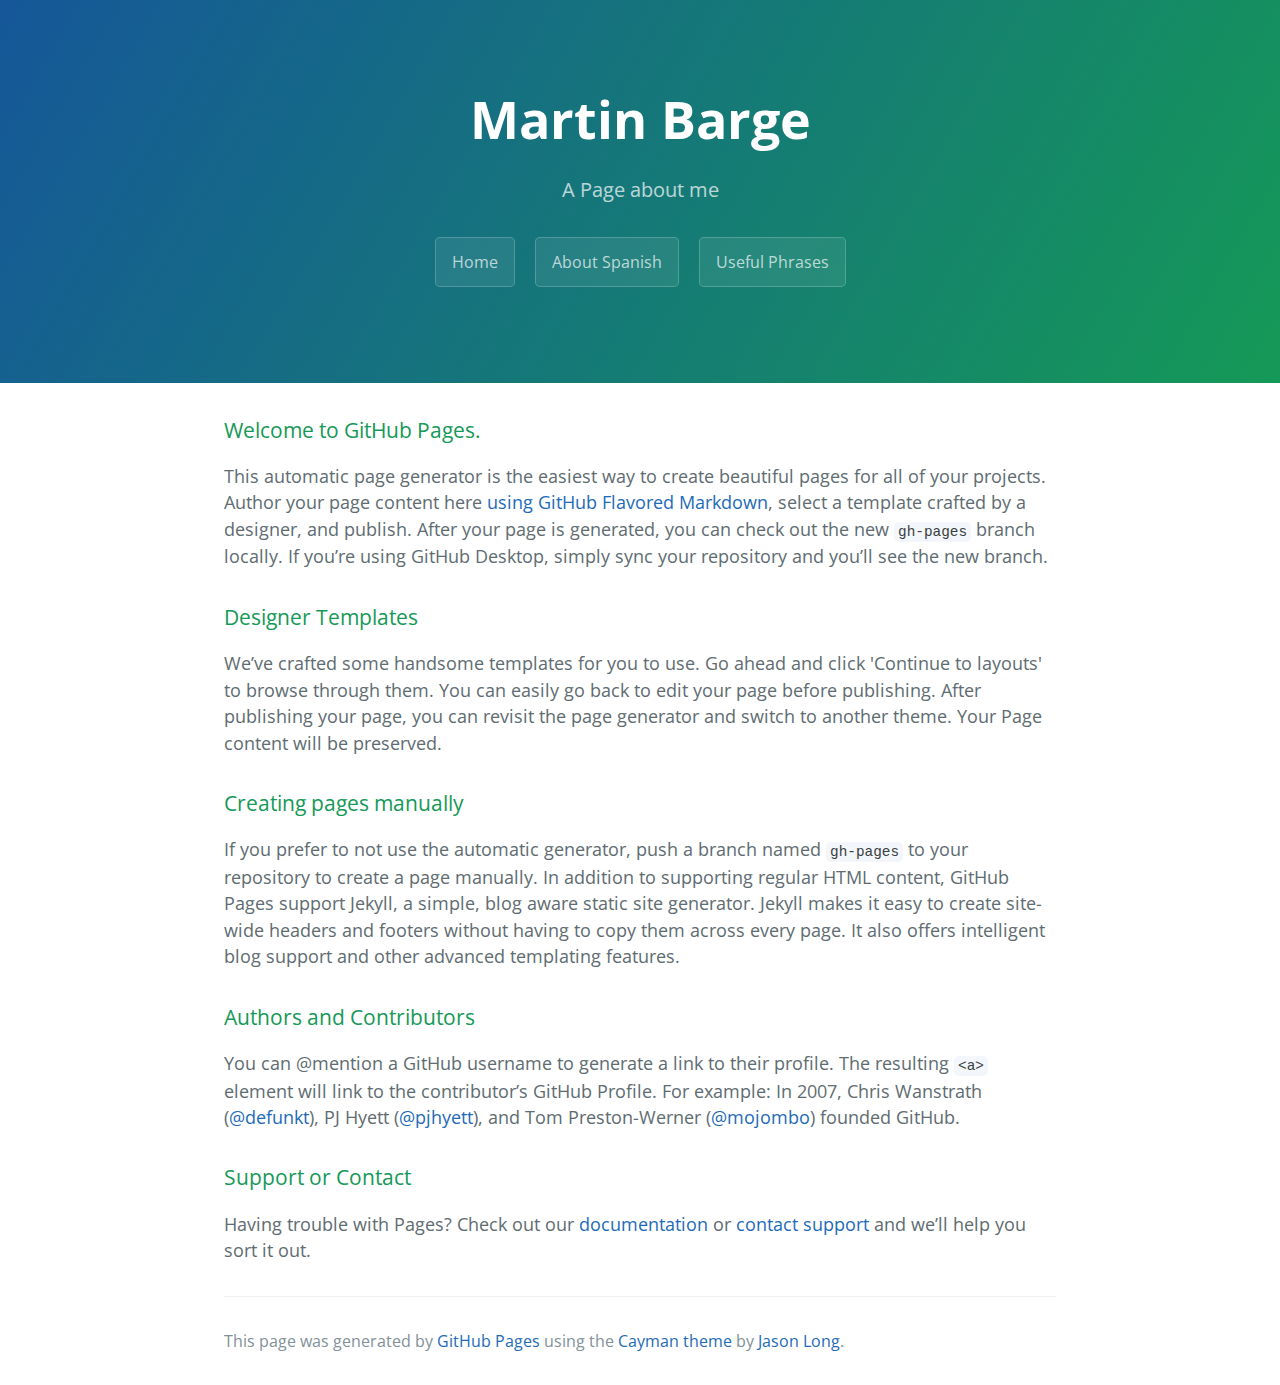
==== about.html @ 143899ef "Create about.html" ====
<!DOCTYPE html>
<html>
  <head>
    <meta charset="UTF-8">
    <title>Martin Barge by mibarge</title>
    <meta name="viewport" content="width=device-width, initial-scale=1">
    <link rel="stylesheet" type="text/css" href="stylesheets/normalize.css" media="screen">
    <link href='https://fonts.googleapis.com/css?family=Open+Sans:400,700' rel='stylesheet' type='text/css'>
    <link rel="stylesheet" type="text/css" href="stylesheets/stylesheet.css" media="screen">
    <link rel="stylesheet" type="text/css" href="stylesheets/github-light.css" media="screen">
  </head>
  <body>
    <section class="page-header">
      <h1 class="project-name">Martin Barge</h1>
      <h2 class="project-tagline">A Page about me</h2>
      
      <a href="index.html" class="btn">Home</a>
      <a href="about.html" class="btn">About Spanish</a>
      <a href="phrases.html" class="btn">Useful Phrases</a>
      
    </section>

    <section class="main-content">
      <h3>
<a id="welcome-to-github-pages" class="anchor" href="#welcome-to-github-pages" aria-hidden="true"><span aria-hidden="true" class="octicon octicon-link"></span></a>Welcome to GitHub Pages.</h3>

<p>This automatic page generator is the easiest way to create beautiful pages for all of your projects. Author your page content here <a href="https://guides.github.com/features/mastering-markdown/">using GitHub Flavored Markdown</a>, select a template crafted by a designer, and publish. After your page is generated, you can check out the new <code>gh-pages</code> branch locally. If you’re using GitHub Desktop, simply sync your repository and you’ll see the new branch.</p>

<h3>
<a id="designer-templates" class="anchor" href="#designer-templates" aria-hidden="true"><span aria-hidden="true" class="octicon octicon-link"></span></a>Designer Templates</h3>

<p>We’ve crafted some handsome templates for you to use. Go ahead and click 'Continue to layouts' to browse through them. You can easily go back to edit your page before publishing. After publishing your page, you can revisit the page generator and switch to another theme. Your Page content will be preserved.</p>

<h3>
<a id="creating-pages-manually" class="anchor" href="#creating-pages-manually" aria-hidden="true"><span aria-hidden="true" class="octicon octicon-link"></span></a>Creating pages manually</h3>

<p>If you prefer to not use the automatic generator, push a branch named <code>gh-pages</code> to your repository to create a page manually. In addition to supporting regular HTML content, GitHub Pages support Jekyll, a simple, blog aware static site generator. Jekyll makes it easy to create site-wide headers and footers without having to copy them across every page. It also offers intelligent blog support and other advanced templating features.</p>

<h3>
<a id="authors-and-contributors" class="anchor" href="#authors-and-contributors" aria-hidden="true"><span aria-hidden="true" class="octicon octicon-link"></span></a>Authors and Contributors</h3>

<p>You can @mention a GitHub username to generate a link to their profile. The resulting <code>&lt;a&gt;</code> element will link to the contributor’s GitHub Profile. For example: In 2007, Chris Wanstrath (<a href="https://github.com/defunkt" class="user-mention">@defunkt</a>), PJ Hyett (<a href="https://github.com/pjhyett" class="user-mention">@pjhyett</a>), and Tom Preston-Werner (<a href="https://github.com/mojombo" class="user-mention">@mojombo</a>) founded GitHub.</p>

<h3>
<a id="support-or-contact" class="anchor" href="#support-or-contact" aria-hidden="true"><span aria-hidden="true" class="octicon octicon-link"></span></a>Support or Contact</h3>

<p>Having trouble with Pages? Check out our <a href="https://help.github.com/pages">documentation</a> or <a href="https://github.com/contact">contact support</a> and we’ll help you sort it out.</p>

      <footer class="site-footer">

        <span class="site-footer-credits">This page was generated by <a href="https://pages.github.com">GitHub Pages</a> using the <a href="https://github.com/jasonlong/cayman-theme">Cayman theme</a> by <a href="https://twitter.com/jasonlong">Jason Long</a>.</span>
      </footer>

    </section>

  
  </body>
</html>
---- stylesheets/stylesheet.css ----
* {
  box-sizing: border-box; }

body {
  padding: 0;
  margin: 0;
  font-family: "Open Sans", "Helvetica Neue", Helvetica, Arial, sans-serif;
  font-size: 16px;
  line-height: 1.5;
  color: #606c71; }

a {
  color: #1e6bb8;
  text-decoration: none; }
  a:hover {
    text-decoration: underline; }

.btn {
  display: inline-block;
  margin-bottom: 1rem;
  color: rgba(255, 255, 255, 0.7);
  background-color: rgba(255, 255, 255, 0.08);
  border-color: rgba(255, 255, 255, 0.2);
  border-style: solid;
  border-width: 1px;
  border-radius: 0.3rem;
  transition: color 0.2s, background-color 0.2s, border-color 0.2s; }
  .btn + .btn {
    margin-left: 1rem; }

.btn:hover {
  color: rgba(255, 255, 255, 0.8);
  text-decoration: none;
  background-color: rgba(255, 255, 255, 0.2);
  border-color: rgba(255, 255, 255, 0.3); }

@media screen and (min-width: 64em) {
  .btn {
    padding: 0.75rem 1rem; } }

@media screen and (min-width: 42em) and (max-width: 64em) {
  .btn {
    padding: 0.6rem 0.9rem;
    font-size: 0.9rem; } }

@media screen and (max-width: 42em) {
  .btn {
    display: block;
    width: 100%;
    padding: 0.75rem;
    font-size: 0.9rem; }
    .btn + .btn {
      margin-top: 1rem;
      margin-left: 0; } }

.page-header {
  color: #fff;
  text-align: center;
  background-color: #159957;
  background-image: linear-gradient(120deg, #155799, #159957); }

@media screen and (min-width: 64em) {
  .page-header {
    padding: 5rem 6rem; } }

@media screen and (min-width: 42em) and (max-width: 64em) {
  .page-header {
    padding: 3rem 4rem; } }

@media screen and (max-width: 42em) {
  .page-header {
    padding: 2rem 1rem; } }

.project-name {
  margin-top: 0;
  margin-bottom: 0.1rem; }

@media screen and (min-width: 64em) {
  .project-name {
    font-size: 3.25rem; } }

@media screen and (min-width: 42em) and (max-width: 64em) {
  .project-name {
    font-size: 2.25rem; } }

@media screen and (max-width: 42em) {
  .project-name {
    font-size: 1.75rem; } }

.project-tagline {
  margin-bottom: 2rem;
  font-weight: normal;
  opacity: 0.7; }

@media screen and (min-width: 64em) {
  .project-tagline {
    font-size: 1.25rem; } }

@media screen and (min-width: 42em) and (max-width: 64em) {
  .project-tagline {
    font-size: 1.15rem; } }

@media screen and (max-width: 42em) {
  .project-tagline {
    font-size: 1rem; } }

.main-content :first-child {
  margin-top: 0; }
.main-content img {
  max-width: 100%; }
.main-content h1, .main-content h2, .main-content h3, .main-content h4, .main-content h5, .main-content h6 {
  margin-top: 2rem;
  margin-bottom: 1rem;
  font-weight: normal;
  color: #159957; }
.main-content p {
  margin-bottom: 1em; }
.main-content code {
  padding: 2px 4px;
  font-family: Consolas, "Liberation Mono", Menlo, Courier, monospace;
  font-size: 0.9rem;
  color: #383e41;
  background-color: #f3f6fa;
  border-radius: 0.3rem; }
.main-content pre {
  padding: 0.8rem;
  margin-top: 0;
  margin-bottom: 1rem;
  font: 1rem Consolas, "Liberation Mono", Menlo, Courier, monospace;
  color: #567482;
  word-wrap: normal;
  background-color: #f3f6fa;
  border: solid 1px #dce6f0;
  border-radius: 0.3rem; }
  .main-content pre > code {
    padding: 0;
    margin: 0;
    font-size: 0.9rem;
    color: #567482;
    word-break: normal;
    white-space: pre;
    background: transparent;
    border: 0; }
.main-content .highlight {
  margin-bottom: 1rem; }
  .main-content .highlight pre {
    margin-bottom: 0;
    word-break: normal; }
.main-content .highlight pre, .main-content pre {
  padding: 0.8rem;
  overflow: auto;
  font-size: 0.9rem;
  line-height: 1.45;
  border-radius: 0.3rem; }
.main-content pre code, .main-content pre tt {
  display: inline;
  max-width: initial;
  padding: 0;
  margin: 0;
  overflow: initial;
  line-height: inherit;
  word-wrap: normal;
  background-color: transparent;
  border: 0; }
  .main-content pre code:before, .main-content pre code:after, .main-content pre tt:before, .main-content pre tt:after {
    content: normal; }
.main-content ul, .main-content ol {
  margin-top: 0; }
.main-content blockquote {
  padding: 0 1rem;
  margin-left: 0;
  color: #819198;
  border-left: 0.3rem solid #dce6f0; }
  .main-content blockquote > :first-child {
    margin-top: 0; }
  .main-content blockquote > :last-child {
    margin-bottom: 0; }
.main-content table {
  display: block;
  width: 100%;
  overflow: auto;
  word-break: normal;
  word-break: keep-all; }
  .main-content table th {
    font-weight: bold; }
  .main-content table th, .main-content table td {
    padding: 0.5rem 1rem;
    border: 1px solid #e9ebec; }
.main-content dl {
  padding: 0; }
  .main-content dl dt {
    padding: 0;
    margin-top: 1rem;
    font-size: 1rem;
    font-weight: bold; }
  .main-content dl dd {
    padding: 0;
    margin-bottom: 1rem; }
.main-content hr {
  height: 2px;
  padding: 0;
  margin: 1rem 0;
  background-color: #eff0f1;
  border: 0; }

@media screen and (min-width: 64em) {
  .main-content {
    max-width: 64rem;
    padding: 2rem 6rem;
    margin: 0 auto;
    font-size: 1.1rem; } }

@media screen and (min-width: 42em) and (max-width: 64em) {
  .main-content {
    padding: 2rem 4rem;
    font-size: 1.1rem; } }

@media screen and (max-width: 42em) {
  .main-content {
    padding: 2rem 1rem;
    font-size: 1rem; } }

.site-footer {
  padding-top: 2rem;
  margin-top: 2rem;
  border-top: solid 1px #eff0f1; }

.site-footer-owner {
  display: block;
  font-weight: bold; }

.site-footer-credits {
  color: #819198; }

@media screen and (min-width: 64em) {
  .site-footer {
    font-size: 1rem; } }

@media screen and (min-width: 42em) and (max-width: 64em) {
  .site-footer {
    font-size: 1rem; } }

@media screen and (max-width: 42em) {
  .site-footer {
    font-size: 0.9rem; } }
---- stylesheets/github-light.css ----
/*
The MIT License (MIT)

Copyright (c) 2016 GitHub, Inc.

Permission is hereby granted, free of charge, to any person obtaining a copy
of this software and associated documentation files (the "Software"), to deal
in the Software without restriction, including without limitation the rights
to use, copy, modify, merge, publish, distribute, sublicense, and/or sell
copies of the Software, and to permit persons to whom the Software is
furnished to do so, subject to the following conditions:

The above copyright notice and this permission notice shall be included in all
copies or substantial portions of the Software.

THE SOFTWARE IS PROVIDED "AS IS", WITHOUT WARRANTY OF ANY KIND, EXPRESS OR
IMPLIED, INCLUDING BUT NOT LIMITED TO THE WARRANTIES OF MERCHANTABILITY,
FITNESS FOR A PARTICULAR PURPOSE AND NONINFRINGEMENT. IN NO EVENT SHALL THE
AUTHORS OR COPYRIGHT HOLDERS BE LIABLE FOR ANY CLAIM, DAMAGES OR OTHER
LIABILITY, WHETHER IN AN ACTION OF CONTRACT, TORT OR OTHERWISE, ARISING FROM,
OUT OF OR IN CONNECTION WITH THE SOFTWARE OR THE USE OR OTHER DEALINGS IN THE
SOFTWARE.

*/

.pl-c /* comment */ {
  color: #969896;
}

.pl-c1 /* constant, variable.other.constant, support, meta.property-name, support.constant, support.variable, meta.module-reference, markup.raw, meta.diff.header */,
.pl-s .pl-v /* string variable */ {
  color: #0086b3;
}

.pl-e /* entity */,
.pl-en /* entity.name */ {
  color: #795da3;
}

.pl-smi /* variable.parameter.function, storage.modifier.package, storage.modifier.import, storage.type.java, variable.other */,
.pl-s .pl-s1 /* string source */ {
  color: #333;
}

.pl-ent /* entity.name.tag */ {
  color: #63a35c;
}

.pl-k /* keyword, storage, storage.type */ {
  color: #a71d5d;
}

.pl-s /* string */,
.pl-pds /* punctuation.definition.string, string.regexp.character-class */,
.pl-s .pl-pse .pl-s1 /* string punctuation.section.embedded source */,
.pl-sr /* string.regexp */,
.pl-sr .pl-cce /* string.regexp constant.character.escape */,
.pl-sr .pl-sre /* string.regexp source.ruby.embedded */,
.pl-sr .pl-sra /* string.regexp string.regexp.arbitrary-repitition */ {
  color: #183691;
}

.pl-v /* variable */ {
  color: #ed6a43;
}

.pl-id /* invalid.deprecated */ {
  color: #b52a1d;
}

.pl-ii /* invalid.illegal */ {
  color: #f8f8f8;
  background-color: #b52a1d;
}

.pl-sr .pl-cce /* string.regexp constant.character.escape */ {
  font-weight: bold;
  color: #63a35c;
}

.pl-ml /* markup.list */ {
  color: #693a17;
}

.pl-mh /* markup.heading */,
.pl-mh .pl-en /* markup.heading entity.name */,
.pl-ms /* meta.separator */ {
  font-weight: bold;
  color: #1d3e81;
}

.pl-mq /* markup.quote */ {
  color: #008080;
}

.pl-mi /* markup.italic */ {
  font-style: italic;
  color: #333;
}

.pl-mb /* markup.bold */ {
  font-weight: bold;
  color: #333;
}

.pl-md /* markup.deleted, meta.diff.header.from-file */ {
  color: #bd2c00;
  background-color: #ffecec;
}

.pl-mi1 /* markup.inserted, meta.diff.header.to-file */ {
  color: #55a532;
  background-color: #eaffea;
}

.pl-mdr /* meta.diff.range */ {
  font-weight: bold;
  color: #795da3;
}

.pl-mo /* meta.output */ {
  color: #1d3e81;
}
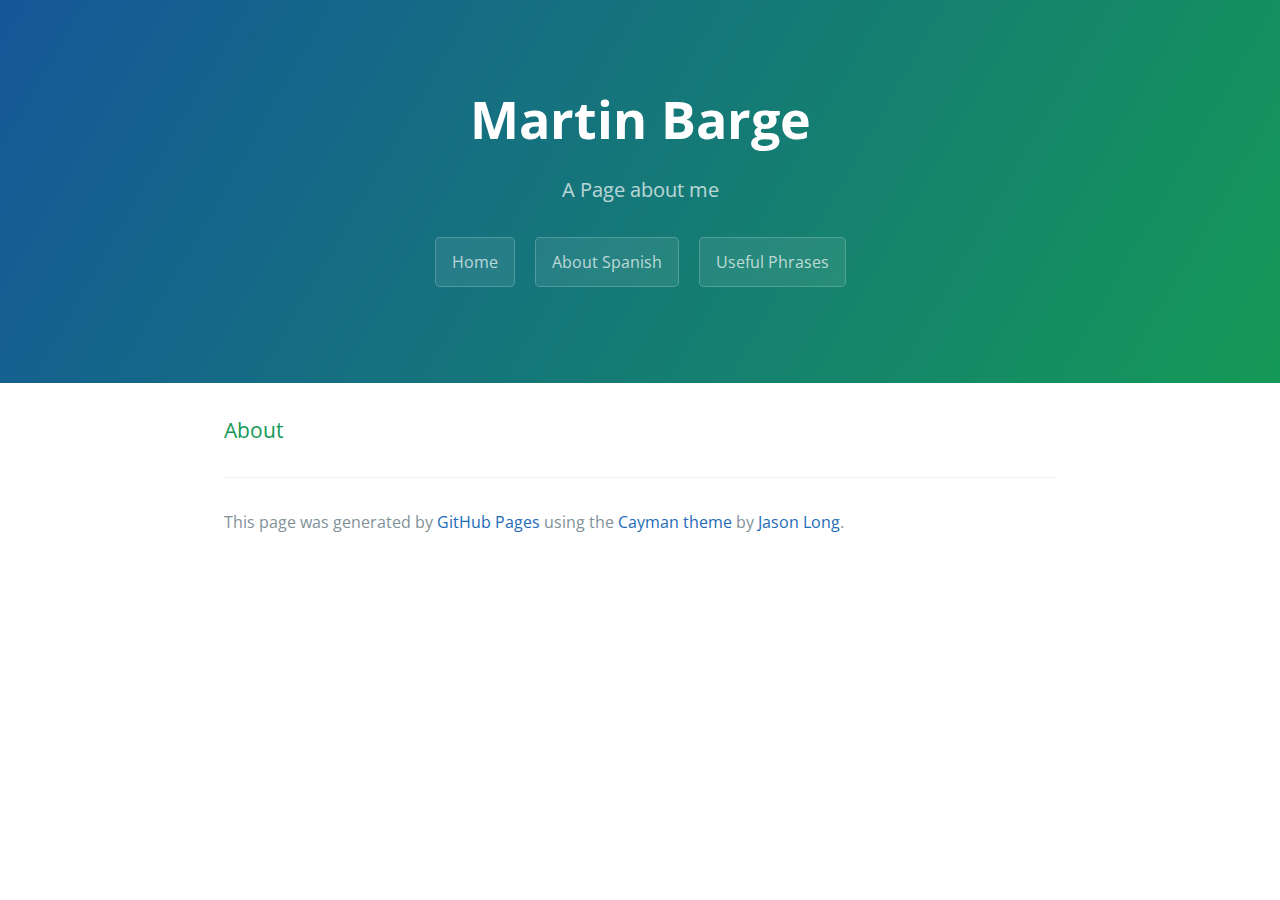
==== commit 6fbbbaff: "Update about.html" ====
--- a/about.html
+++ b/about.html
@@ -21,30 +21,8 @@
     </section>
 
     <section class="main-content">
-      <h3>
-<a id="welcome-to-github-pages" class="anchor" href="#welcome-to-github-pages" aria-hidden="true"><span aria-hidden="true" class="octicon octicon-link"></span></a>Welcome to GitHub Pages.</h3>
+      <h3>About</h3>
 
-<p>This automatic page generator is the easiest way to create beautiful pages for all of your projects. Author your page content here <a href="https://guides.github.com/features/mastering-markdown/">using GitHub Flavored Markdown</a>, select a template crafted by a designer, and publish. After your page is generated, you can check out the new <code>gh-pages</code> branch locally. If you’re using GitHub Desktop, simply sync your repository and you’ll see the new branch.</p>
-
-<h3>
-<a id="designer-templates" class="anchor" href="#designer-templates" aria-hidden="true"><span aria-hidden="true" class="octicon octicon-link"></span></a>Designer Templates</h3>
-
-<p>We’ve crafted some handsome templates for you to use. Go ahead and click 'Continue to layouts' to browse through them. You can easily go back to edit your page before publishing. After publishing your page, you can revisit the page generator and switch to another theme. Your Page content will be preserved.</p>
-
-<h3>
-<a id="creating-pages-manually" class="anchor" href="#creating-pages-manually" aria-hidden="true"><span aria-hidden="true" class="octicon octicon-link"></span></a>Creating pages manually</h3>
-
-<p>If you prefer to not use the automatic generator, push a branch named <code>gh-pages</code> to your repository to create a page manually. In addition to supporting regular HTML content, GitHub Pages support Jekyll, a simple, blog aware static site generator. Jekyll makes it easy to create site-wide headers and footers without having to copy them across every page. It also offers intelligent blog support and other advanced templating features.</p>
-
-<h3>
-<a id="authors-and-contributors" class="anchor" href="#authors-and-contributors" aria-hidden="true"><span aria-hidden="true" class="octicon octicon-link"></span></a>Authors and Contributors</h3>
-
-<p>You can @mention a GitHub username to generate a link to their profile. The resulting <code>&lt;a&gt;</code> element will link to the contributor’s GitHub Profile. For example: In 2007, Chris Wanstrath (<a href="https://github.com/defunkt" class="user-mention">@defunkt</a>), PJ Hyett (<a href="https://github.com/pjhyett" class="user-mention">@pjhyett</a>), and Tom Preston-Werner (<a href="https://github.com/mojombo" class="user-mention">@mojombo</a>) founded GitHub.</p>
-
-<h3>
-<a id="support-or-contact" class="anchor" href="#support-or-contact" aria-hidden="true"><span aria-hidden="true" class="octicon octicon-link"></span></a>Support or Contact</h3>
-
-<p>Having trouble with Pages? Check out our <a href="https://help.github.com/pages">documentation</a> or <a href="https://github.com/contact">contact support</a> and we’ll help you sort it out.</p>
 
       <footer class="site-footer">
 
